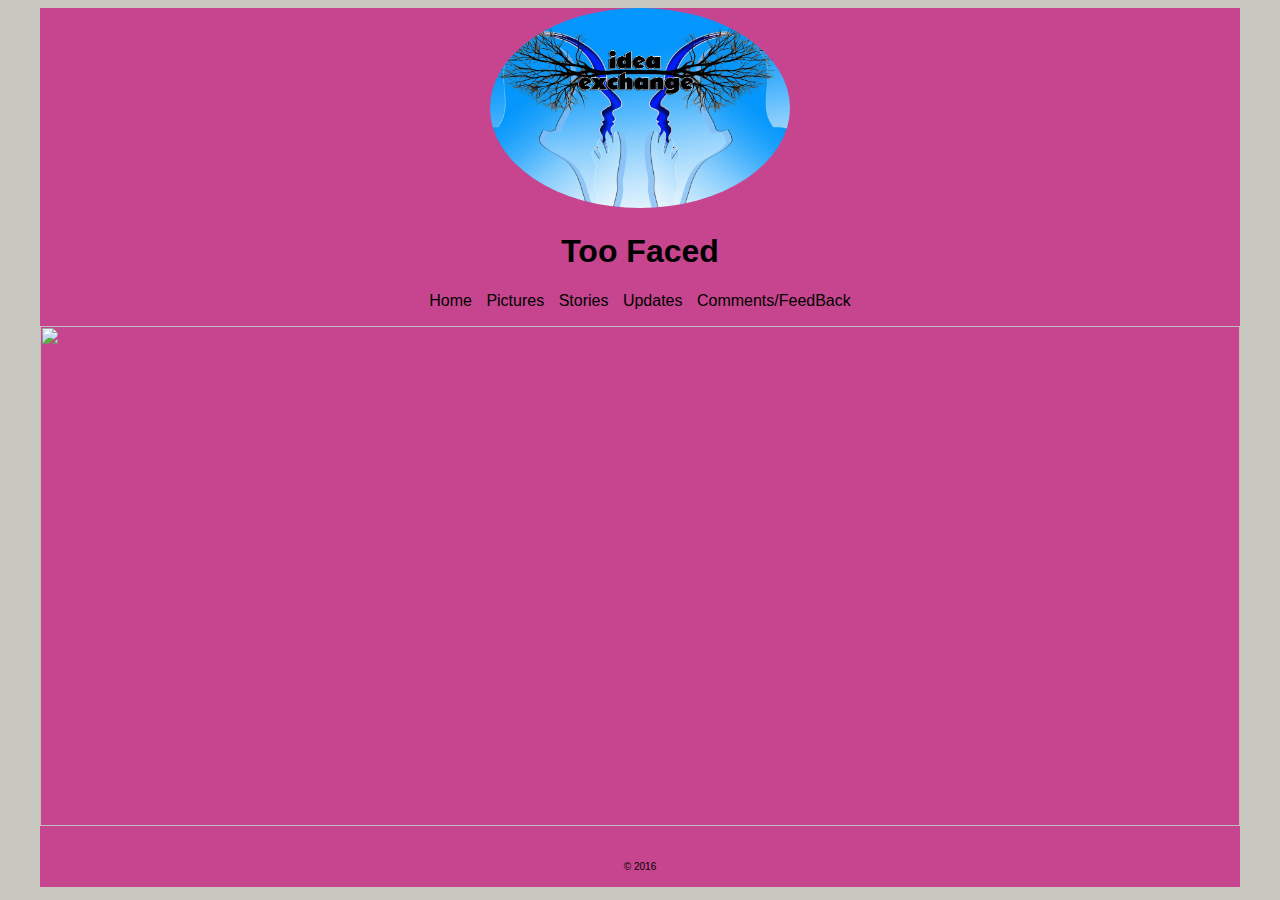
==== photos.html @ bdb2cf3d "Adding container" ====
<!DOCTYPE html>
<html>
<head>
    <title>Life Stories</title>
    <link rel="stylesheet" type="text/css" href="style.css">
</head>
<body>

<div id="Bob" class="container">

    <header>

        <img src="Images/Exchange_Ideas.jpg" class="logo">
        <h1 class="headline">Too Faced</h1>

        <nav>
            <ul>
                <li><a href="index.html">Home</a></li>
                <li><a href="photos.html">Pictures</a></li>
                <li><a href="story.html">Stories</a></li>
                <li><a href="status.html">Updates</a></li>
                <li><a href="Reports.html">Comments/FeedBack</a></li>
            </ul>
        </nav>
    </header>

    <main>
        <img src="Images/Cat_Eyes.png" id="CatEyes">
        
        <p></p>
    </main>
    <!-- main content ends, footer begins -->
   
    <footer>
        <p> &copy; 2016</p>
    </footer>
<!-- containing div ends -->
</div>
---- style.css ----
body {
    font-family: Arial, sans-serif;
    background-color: #C7C7BF;
}

.container {
    background-color: #03BEF3;
    width: 1200px; 
    margin: 0 auto; 
}

.common {
    background-color: #BCE784;
}


.logo {
    width: 25%;
    height: 200px;
    border-radius: 50%;
}

header, footer {
    text-align: center;
}

nav ul {
    list-style-type: none;
    padding: 0;
}

nav li {
    display: inline;
    padding: 5px;
}

nav a:active, nav a:hover, nav a:visited, nav a:link {
    text-decoration: none;
    color: #000000;
}

nav a:hover {
    font-weight: bold;
    background-color: #cccccc;
    text-decoration: underline;
}

#CatEyes {
    width: 100%;
    height: 500px;
    
}

footer {
    font-size: 10px;
    padding: 5px 0;
}

#Bob {
    background-color: #C6458E;
}
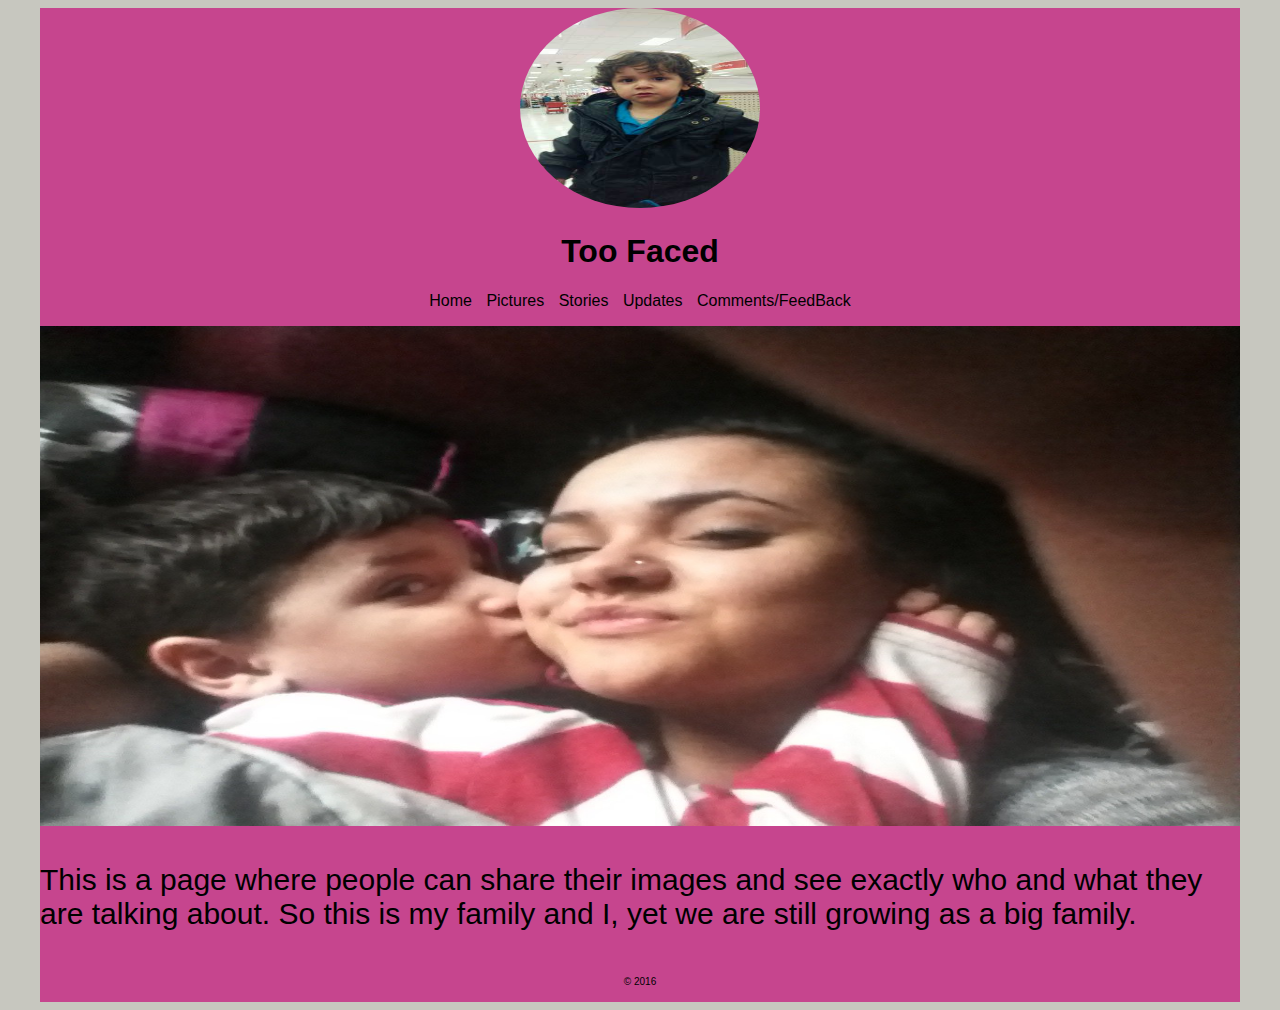
==== commit fb05c828: "adding pictures" ====
--- a/photos.html
+++ b/photos.html
@@ -10,7 +10,7 @@
 
     <header>
 
-        <img src="Images/Exchange_Ideas.jpg" class="logo">
+        <img src="Images/Young.jpg" class="logo">
         <h1 class="headline">Too Faced</h1>
 
         <nav>
@@ -25,9 +25,9 @@
     </header>
 
     <main>
-        <img src="Images/Cat_Eyes.png" id="CatEyes">
+        <img src="Images/Son_I.jpg" id="CatEyes">
         
-        <p></p>
+        <p>This is a page where people can share their images and see exactly who and what they are talking about. So this is my family and I, yet we are still growing as a big family.</p>
     </main>
     <!-- main content ends, footer begins -->
    
--- a/style.css
+++ b/style.css
@@ -15,7 +15,7 @@
 
 
 .logo {
-    width: 25%;
+    width: 20%;
     height: 200px;
     border-radius: 50%;
 }
@@ -48,7 +48,37 @@
 #CatEyes {
     width: 100%;
     height: 500px;
-    
+}
+
+#Bob {
+    background-color: #C6458E;
+}
+
+#Sam {
+    background-color: #FFAD3D; 
+}
+
+#Tim {
+    background-color: #FFFF00;
+}
+
+#Common {
+    background-color: #A1F100;
+}
+
+#Stuggles {
+    width: 1200px; 
+    margin: 0 auto
+}
+
+#News {
+    width: 1200px; 
+    margin: 0 auto
+}
+
+#Comments {
+     width: 1200px; 
+    margin: 0 auto
 }
 
 footer {
@@ -56,6 +86,7 @@
     padding: 5px 0;
 }
 
-#Bob {
-    background-color: #C6458E;
+main {
+    font-size: 30px;
+    font-style: arial;
 }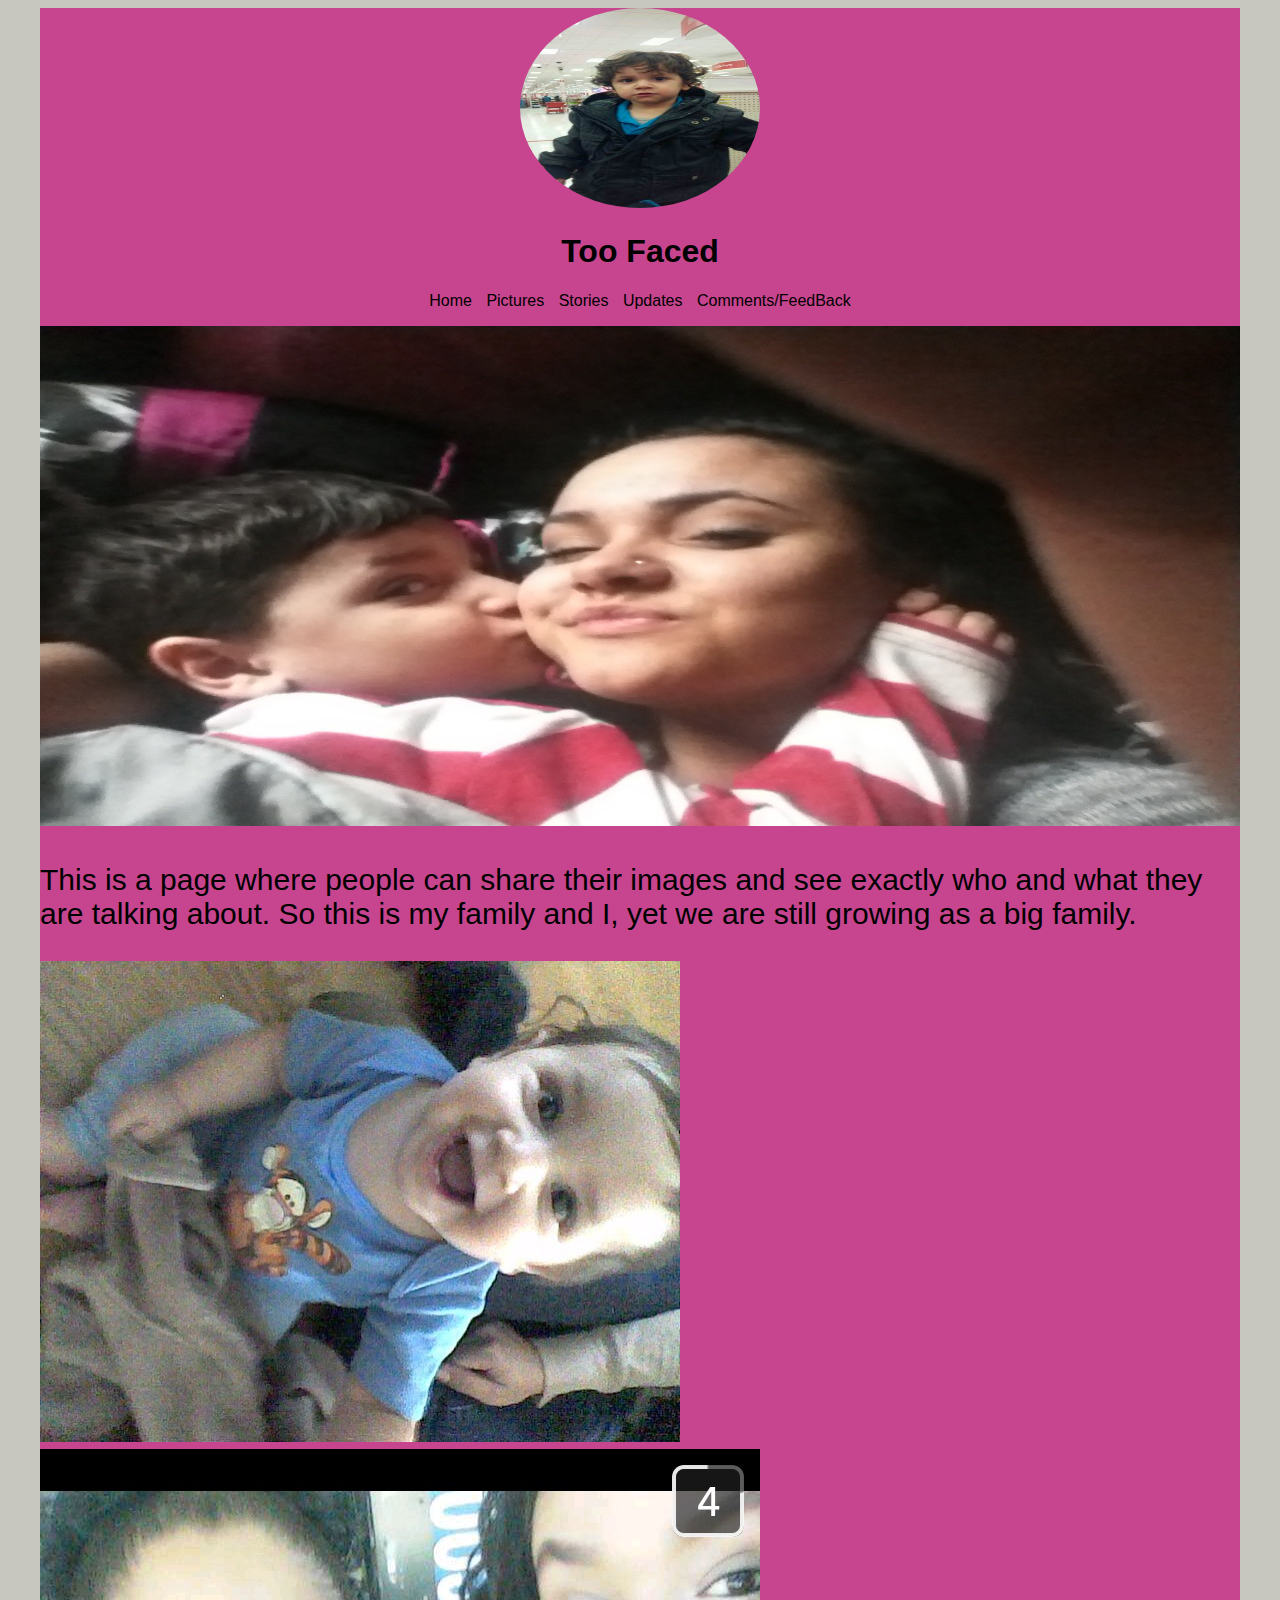
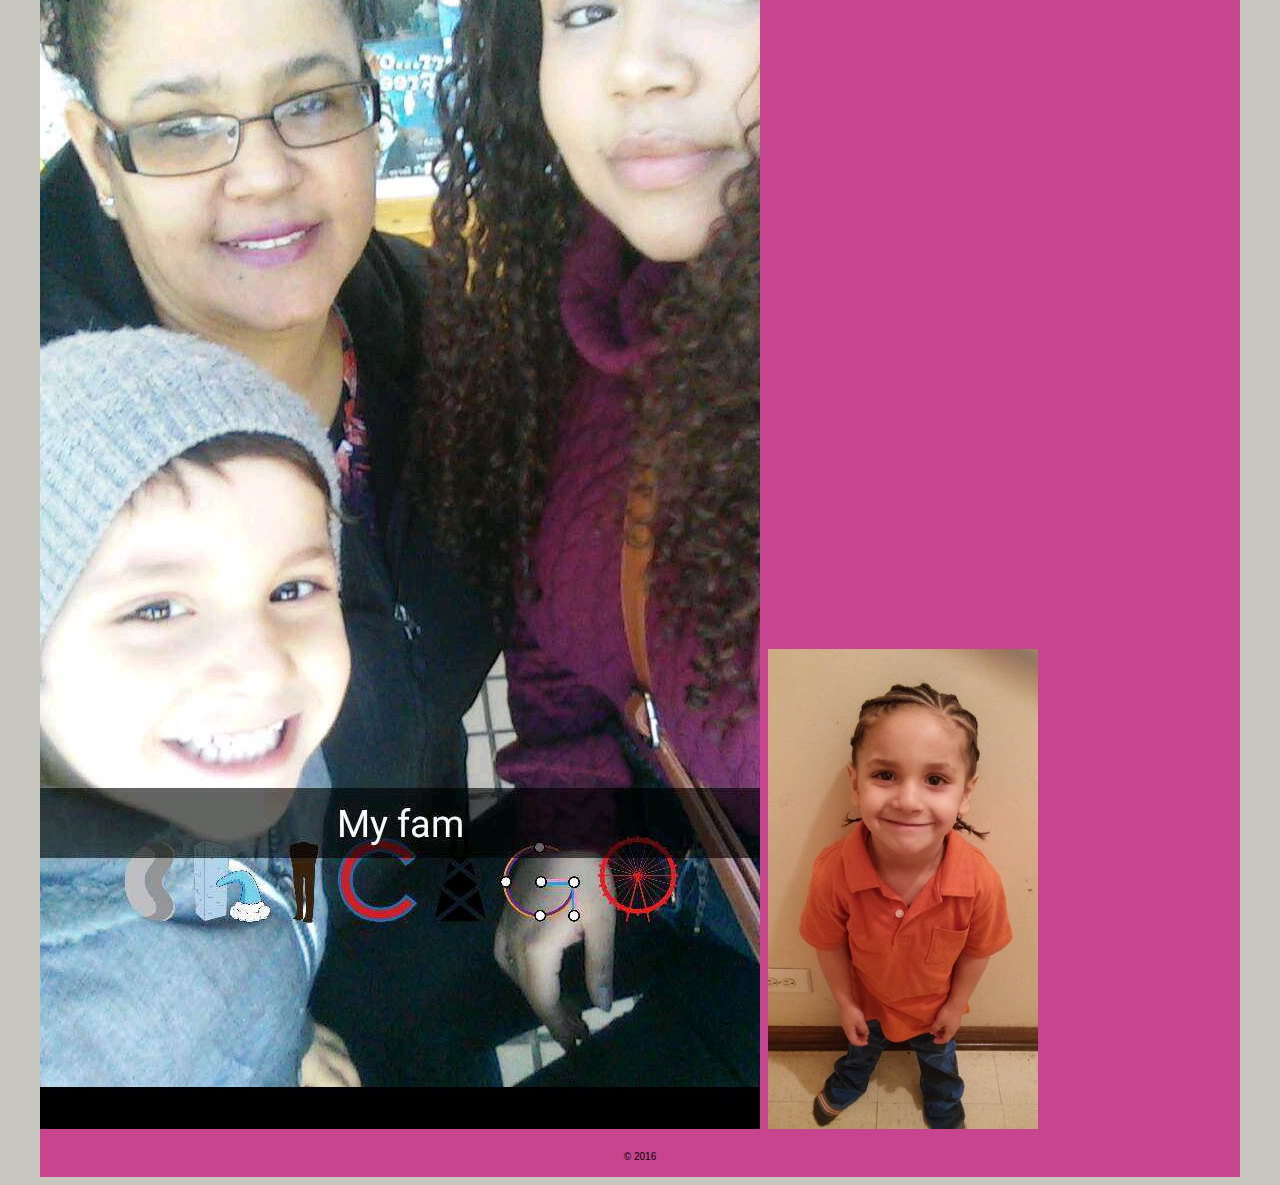
==== commit bdfff6ab: "adding to photo page" ====
--- a/photos.html
+++ b/photos.html
@@ -28,6 +28,10 @@
         <img src="Images/Son_I.jpg" id="CatEyes">
         
         <p>This is a page where people can share their images and see exactly who and what they are talking about. So this is my family and I, yet we are still growing as a big family.</p>
+
+    <img src="Images/Baby.jpg" id="Baby">
+    <img src="Images/Family.jpg"id="Family">
+    <img src="Images/Four.jpg" id="Four">
     </main>
     <!-- main content ends, footer begins -->
    
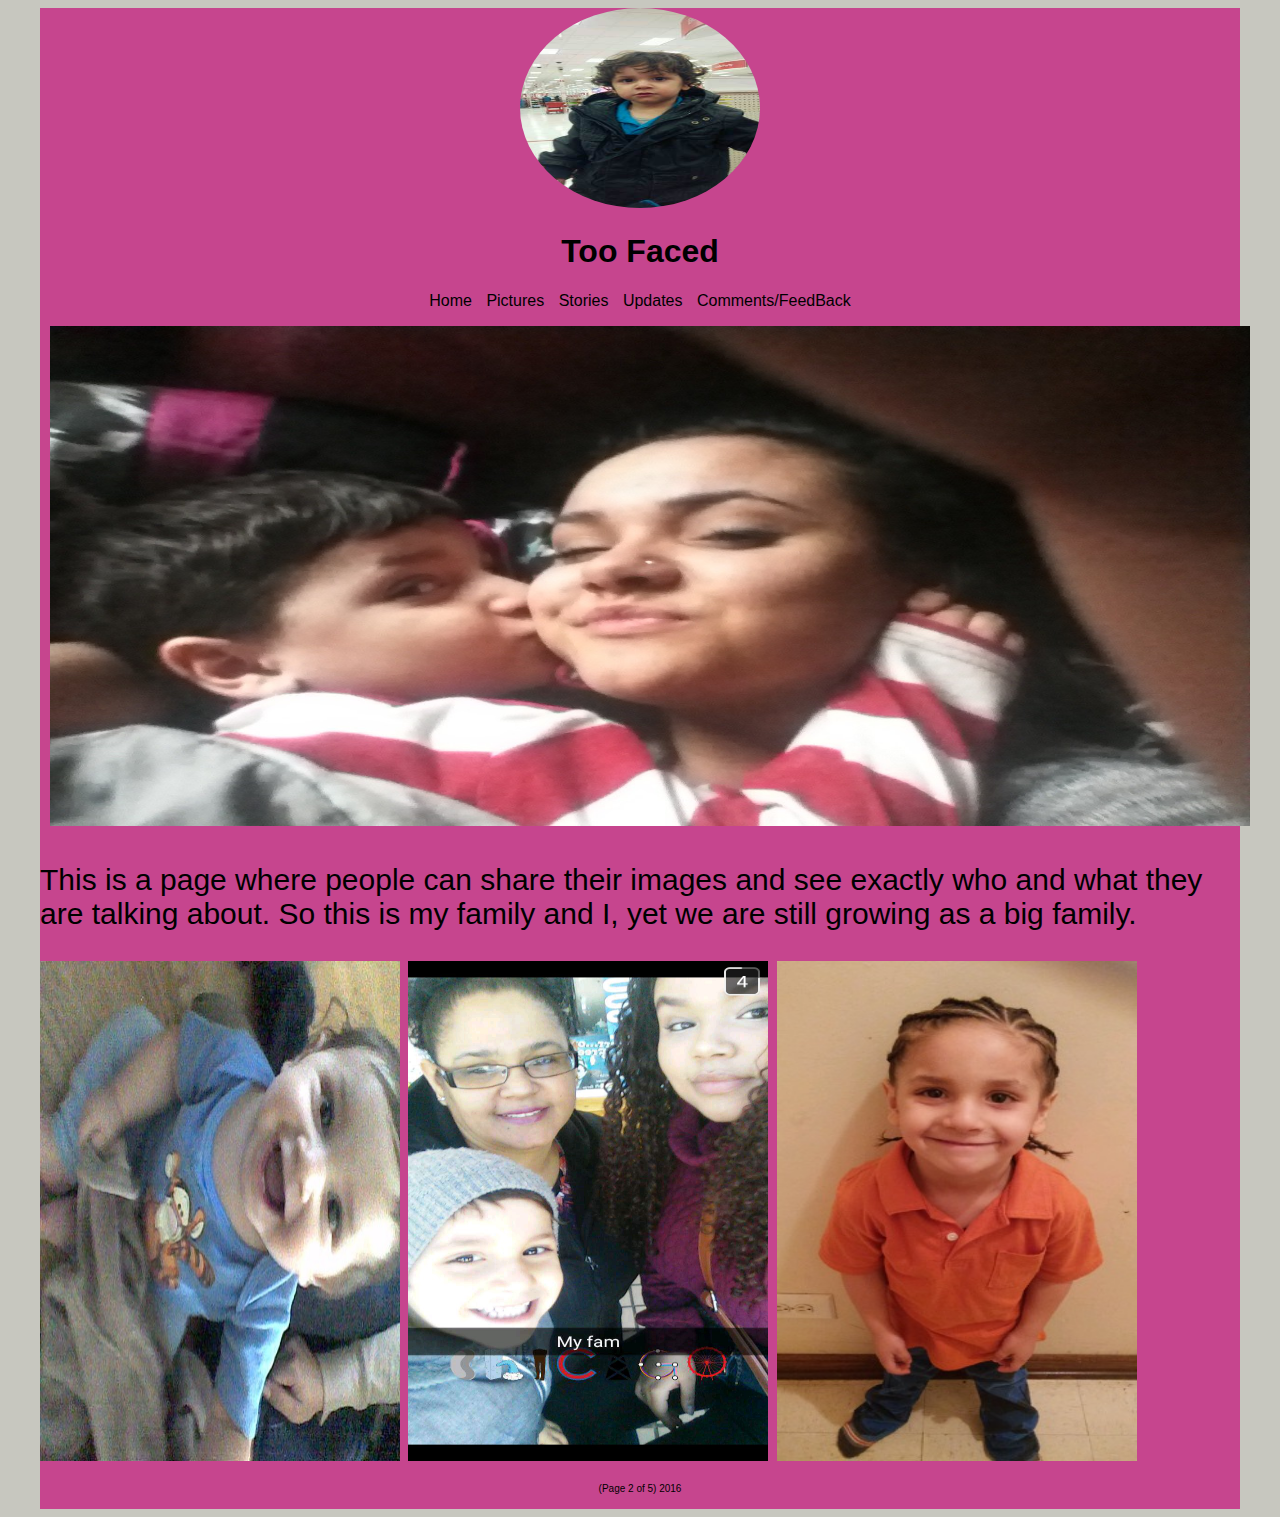
==== commit 7f3fcf21: "Page numbers" ====
--- a/photos.html
+++ b/photos.html
@@ -36,7 +36,7 @@
     <!-- main content ends, footer begins -->
    
     <footer>
-        <p> &copy; 2016</p>
+        <p> (Page 2 of 5) 2016</p>
     </footer>
 <!-- containing div ends -->
 </div>--- a/style.css
+++ b/style.css
@@ -73,12 +73,27 @@
 
 #News {
     width: 1200px; 
-    margin: 0 auto
+    margin: 0 auto;
 }
 
 #Comments {
      width: 1200px; 
     margin: 0 auto
+}
+
+#Baby {
+width: 30%;
+    height: 500px;
+}
+
+#Family {
+width: 30%;
+    height: 500px;
+}
+
+#Four {
+width: 30%;
+    height: 500px;
 }
 
 footer {
@@ -89,4 +104,7 @@
 main {
     font-size: 30px;
     font-style: arial;
+    padding: 10px;
+    display: inline;
+    margin: 0 auto;
 }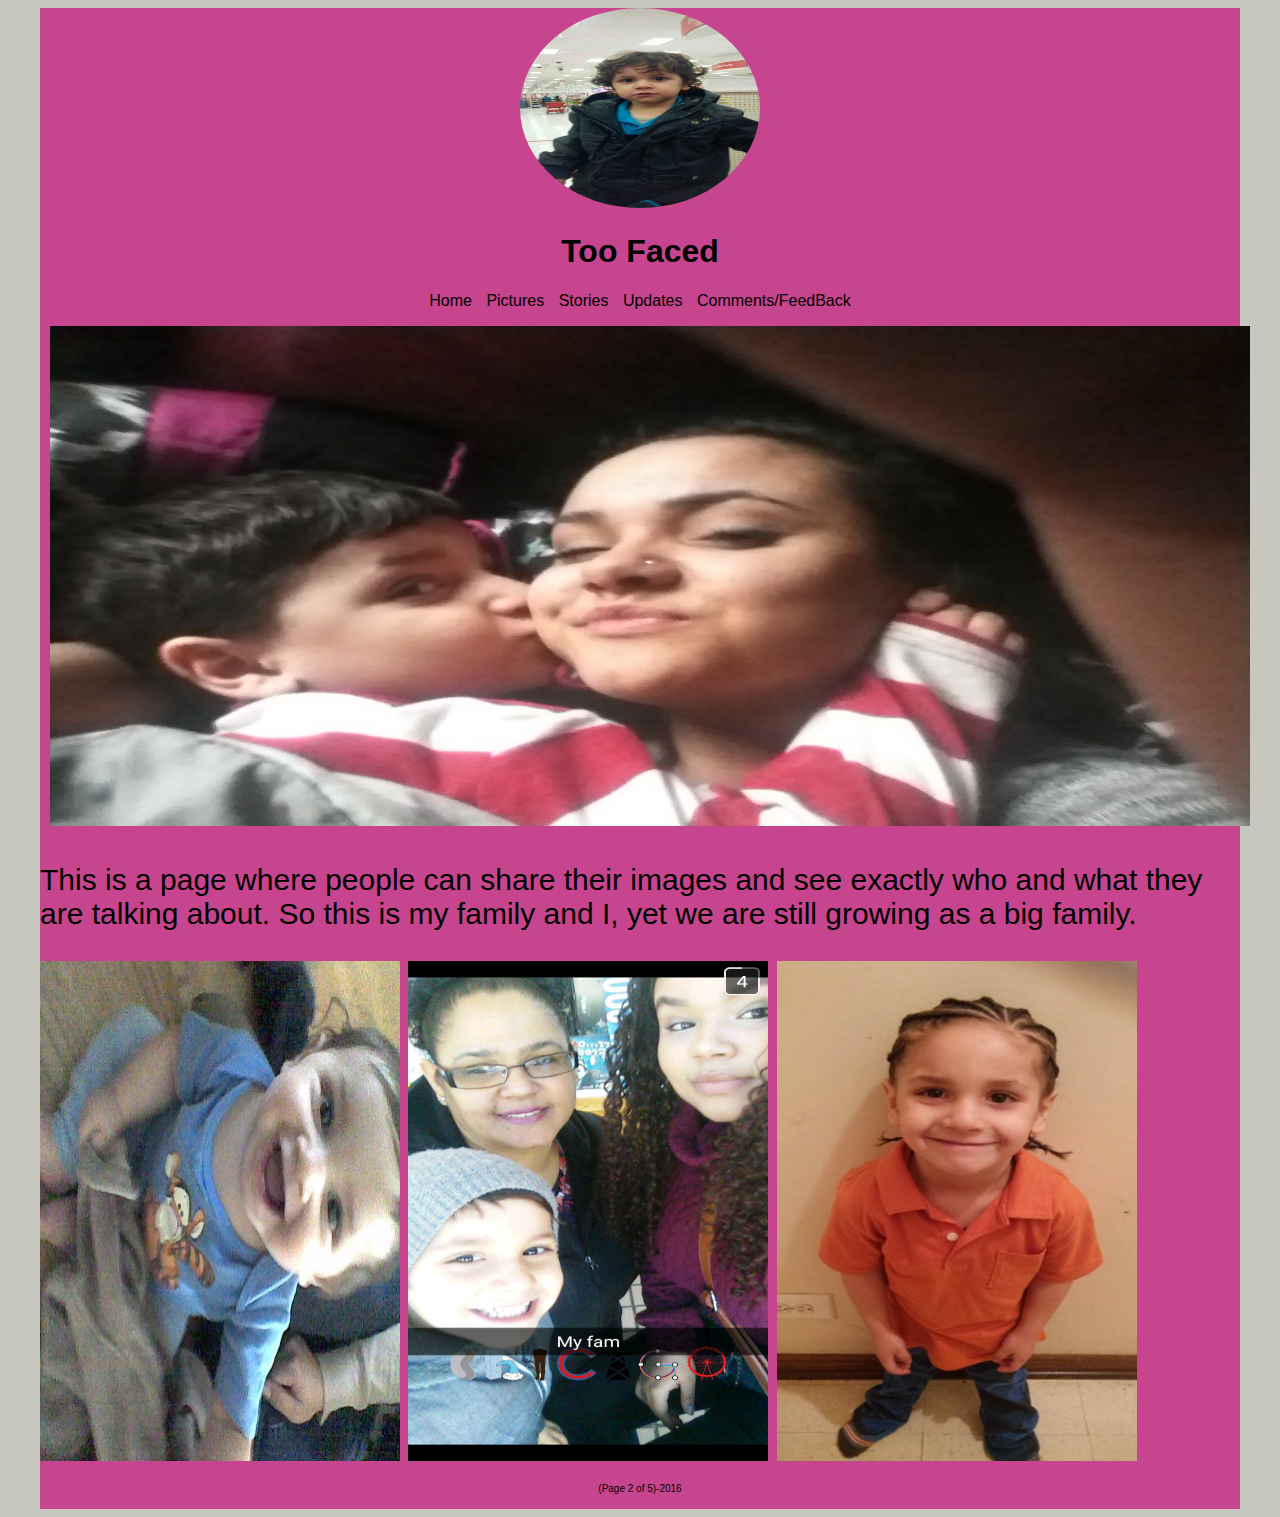
==== commit e2a5686d: "Footer adjustment" ====
--- a/photos.html
+++ b/photos.html
@@ -36,7 +36,7 @@
     <!-- main content ends, footer begins -->
    
     <footer>
-        <p> (Page 2 of 5) 2016</p>
+        <p> (Page 2 of 5)-2016</p>
     </footer>
 <!-- containing div ends -->
 </div>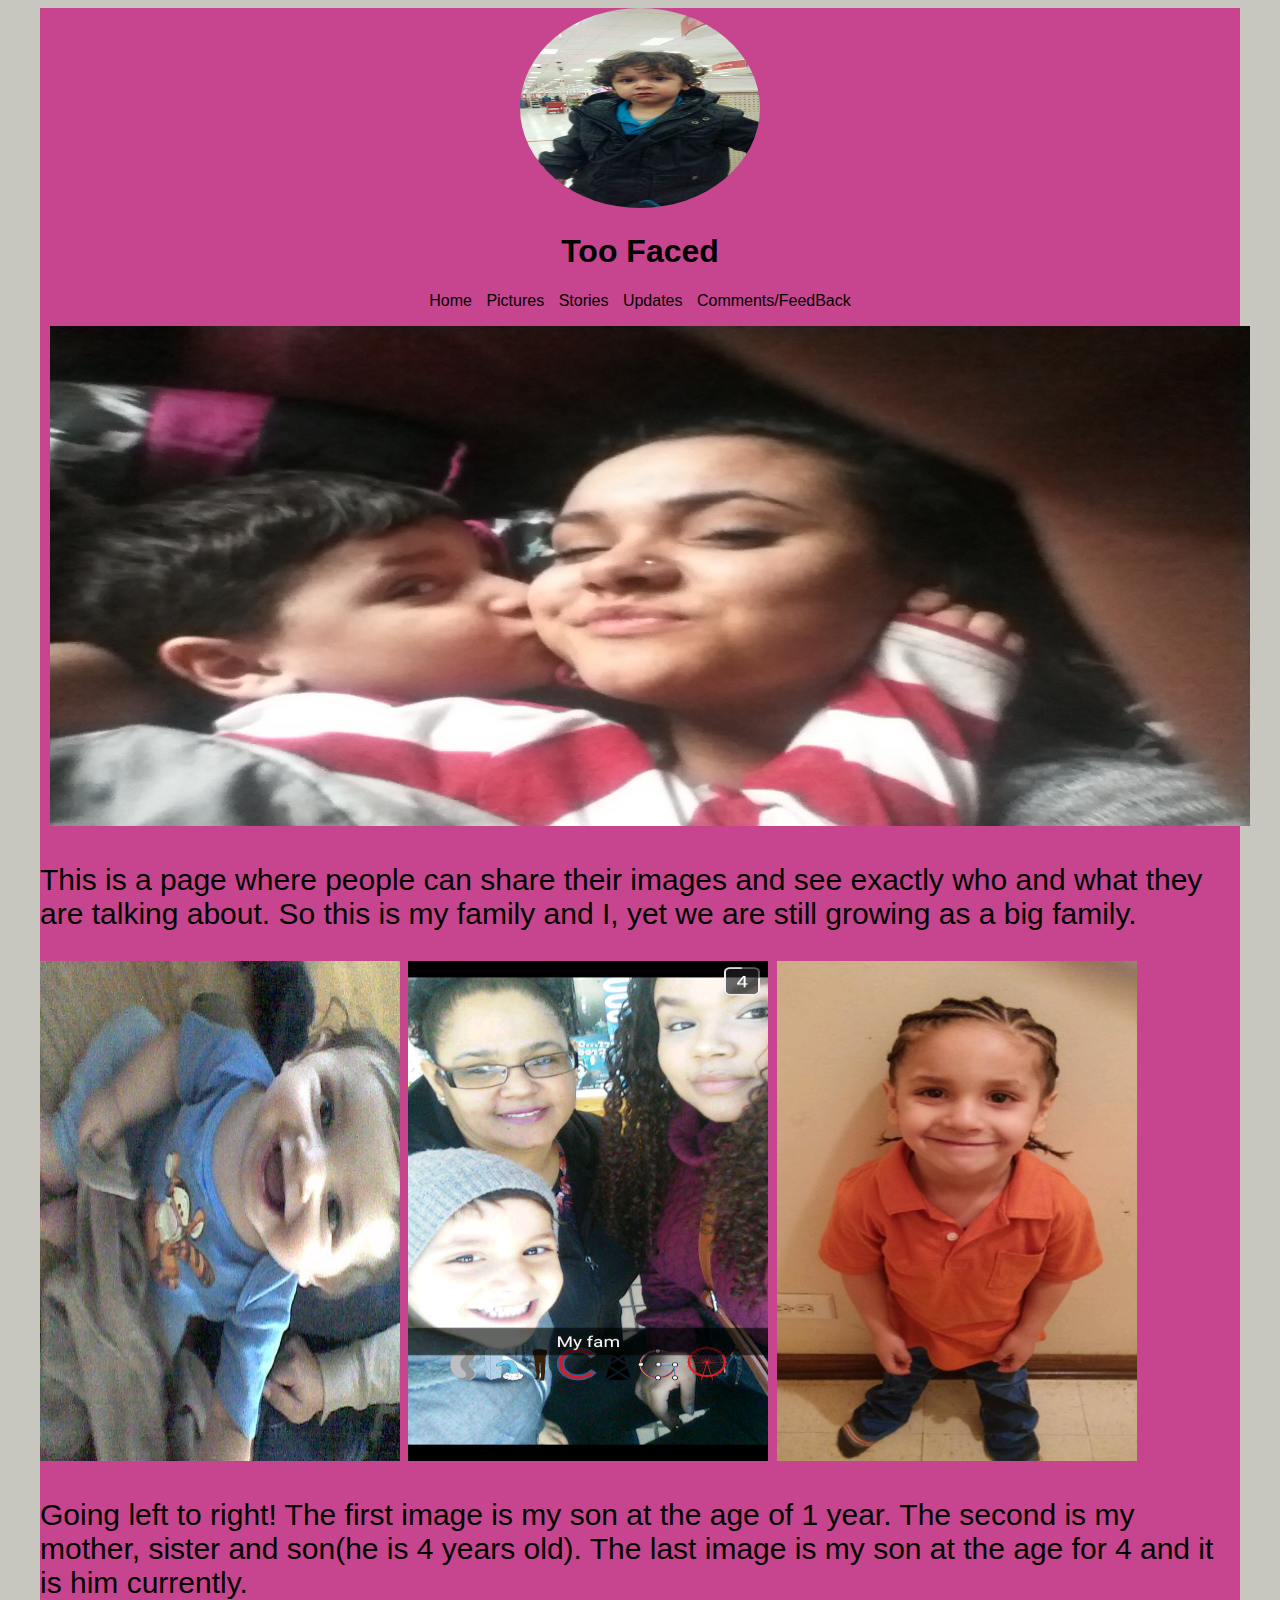
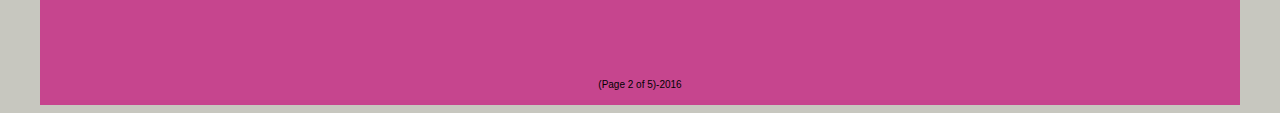
==== commit 2ef34e80: "More text" ====
--- a/photos.html
+++ b/photos.html
@@ -32,6 +32,8 @@
     <img src="Images/Baby.jpg" id="Baby">
     <img src="Images/Family.jpg"id="Family">
     <img src="Images/Four.jpg" id="Four">
+   
+   <p> Going left to right! The first image is my son at the age of 1 year. The second is my mother, sister and son(he is 4 years old). The last image is my son at the age for 4 and it is him currently. </p>
     </main>
     <!-- main content ends, footer begins -->
    
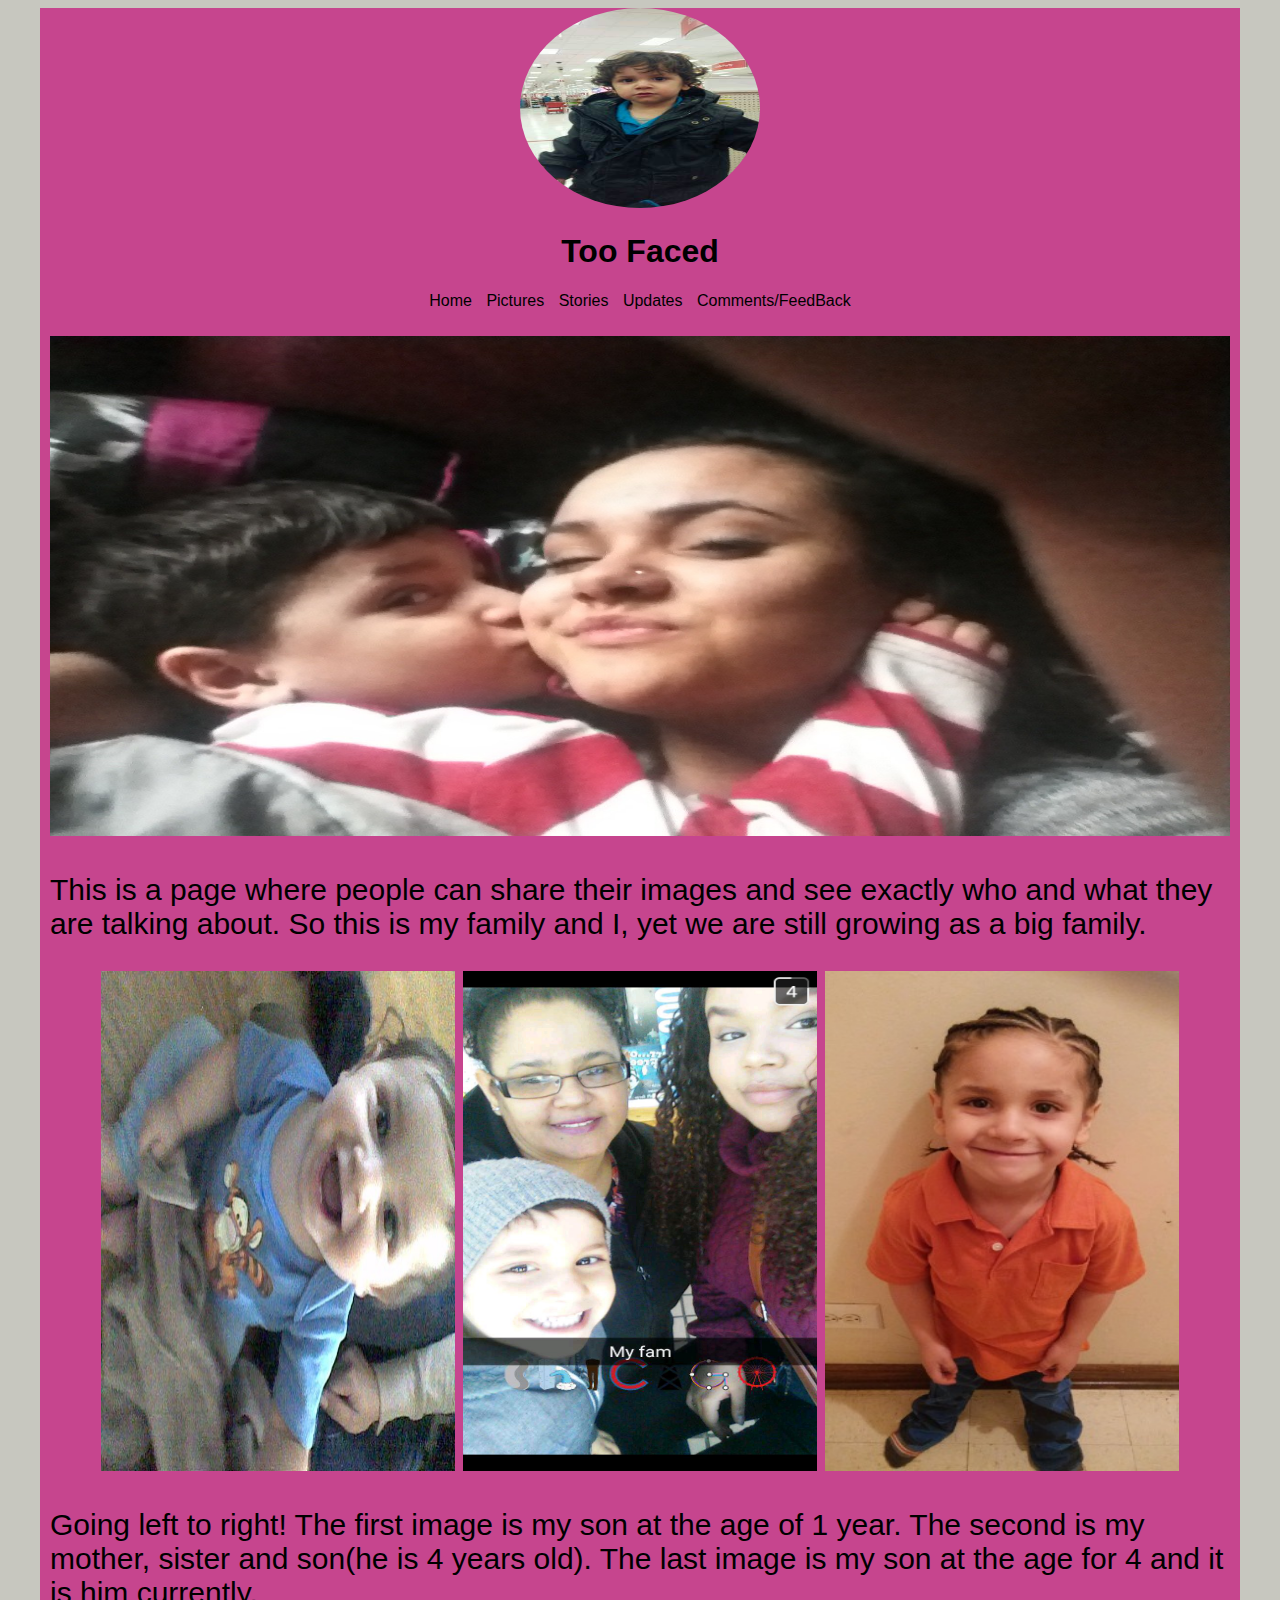
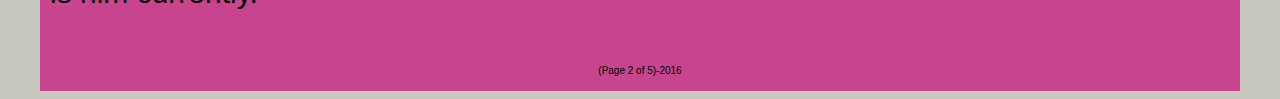
==== commit 4367c0df: "thats all" ====
--- a/photos.html
+++ b/photos.html
@@ -27,12 +27,12 @@
     <main>
         <img src="Images/Son_I.jpg" id="CatEyes">
         
-        <p>This is a page where people can share their images and see exactly who and what they are talking about. So this is my family and I, yet we are still growing as a big family.</p>
+        <p>This is a page where people can share their images and see exactly who and what they are talking about. So this is my family and I, yet we are still growing as a big family.</p><center>
 
     <img src="Images/Baby.jpg" id="Baby">
     <img src="Images/Family.jpg"id="Family">
     <img src="Images/Four.jpg" id="Four">
-   
+   </center>
    <p> Going left to right! The first image is my son at the age of 1 year. The second is my mother, sister and son(he is 4 years old). The last image is my son at the age for 4 and it is him currently. </p>
     </main>
     <!-- main content ends, footer begins -->
--- a/style.css
+++ b/style.css
@@ -96,6 +96,12 @@
     height: 500px;
 }
 
+#Me {
+width: 50%;
+    height: 500px;
+   
+}
+
 footer {
     font-size: 10px;
     padding: 5px 0;
@@ -105,6 +111,6 @@
     font-size: 30px;
     font-style: arial;
     padding: 10px;
-    display: inline;
+    display: inline, center;
     margin: 0 auto;
 }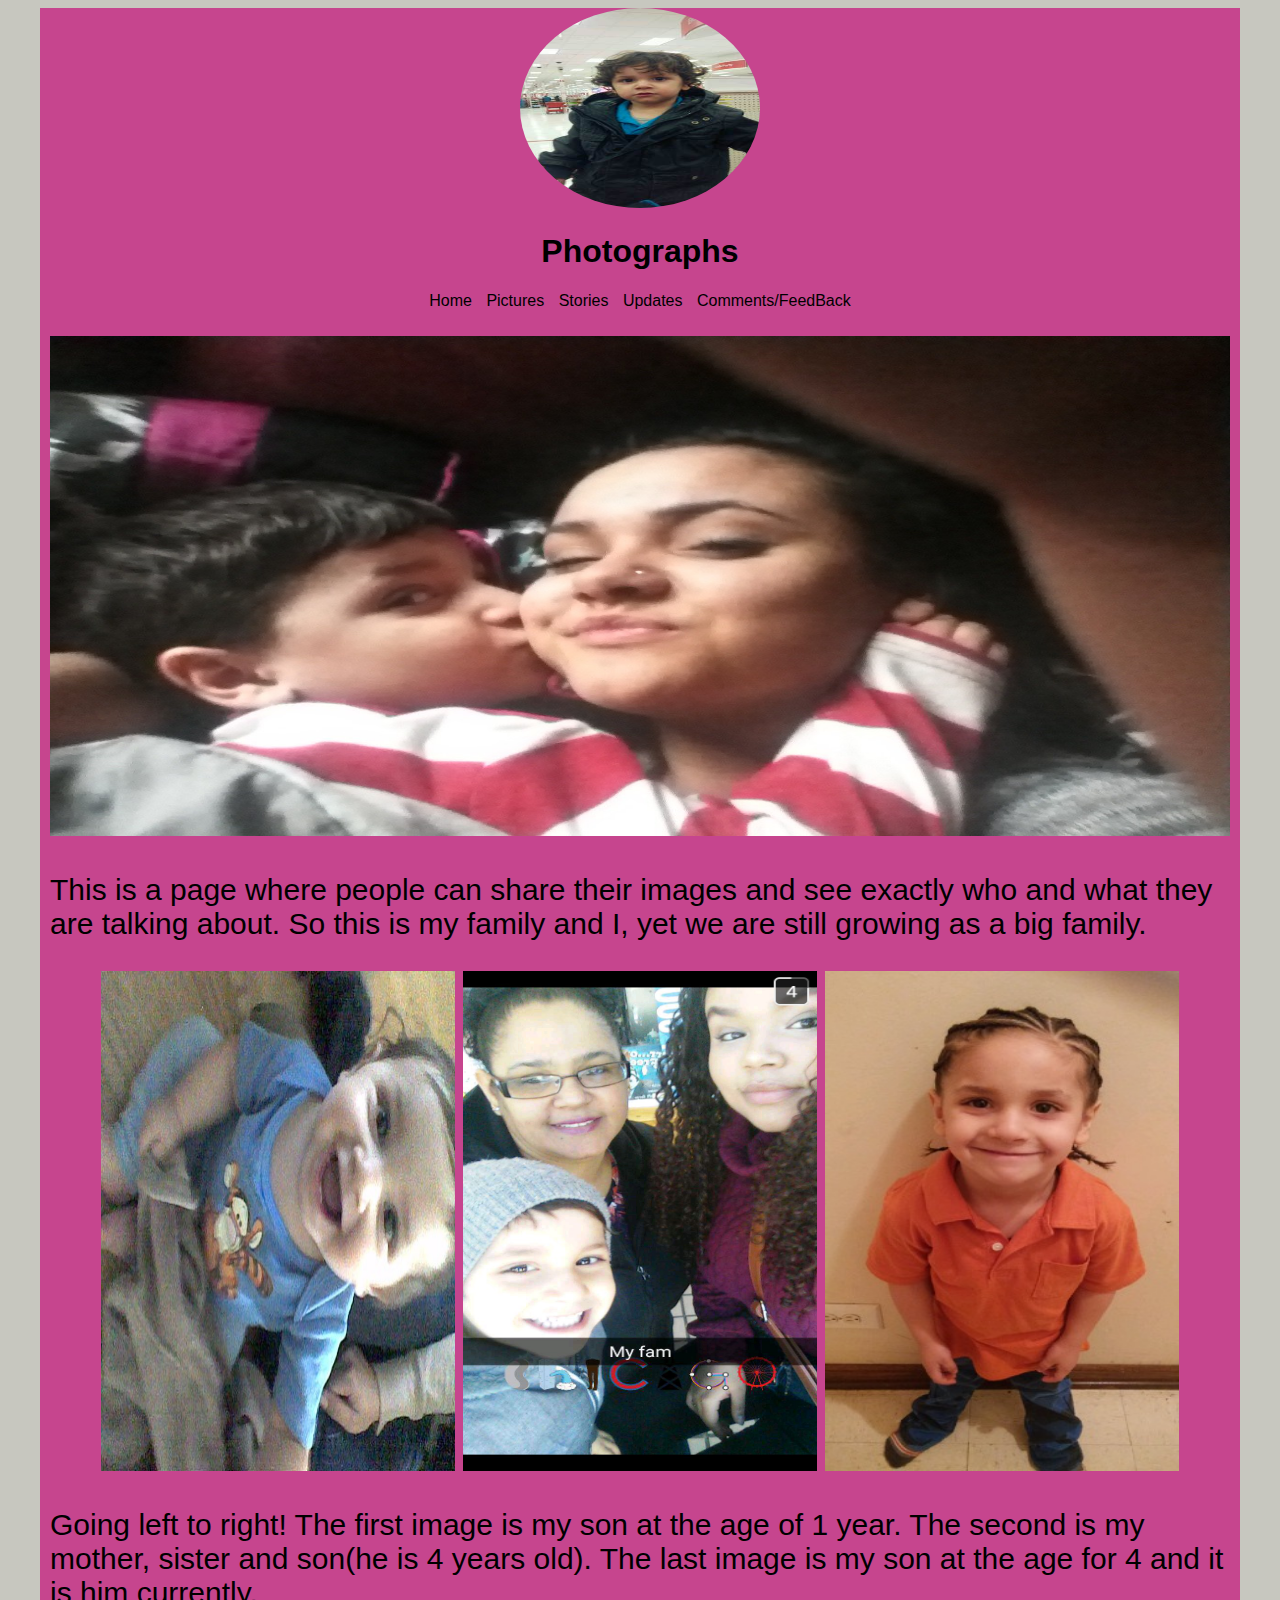
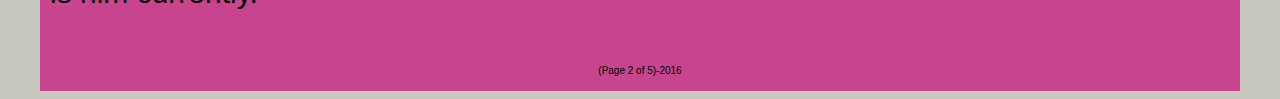
==== commit c9181845: "Page names" ====
--- a/photos.html
+++ b/photos.html
@@ -11,7 +11,7 @@
     <header>
 
         <img src="Images/Young.jpg" class="logo">
-        <h1 class="headline">Too Faced</h1>
+        <h1 class="headline">Photographs</h1>
 
         <nav>
             <ul>
